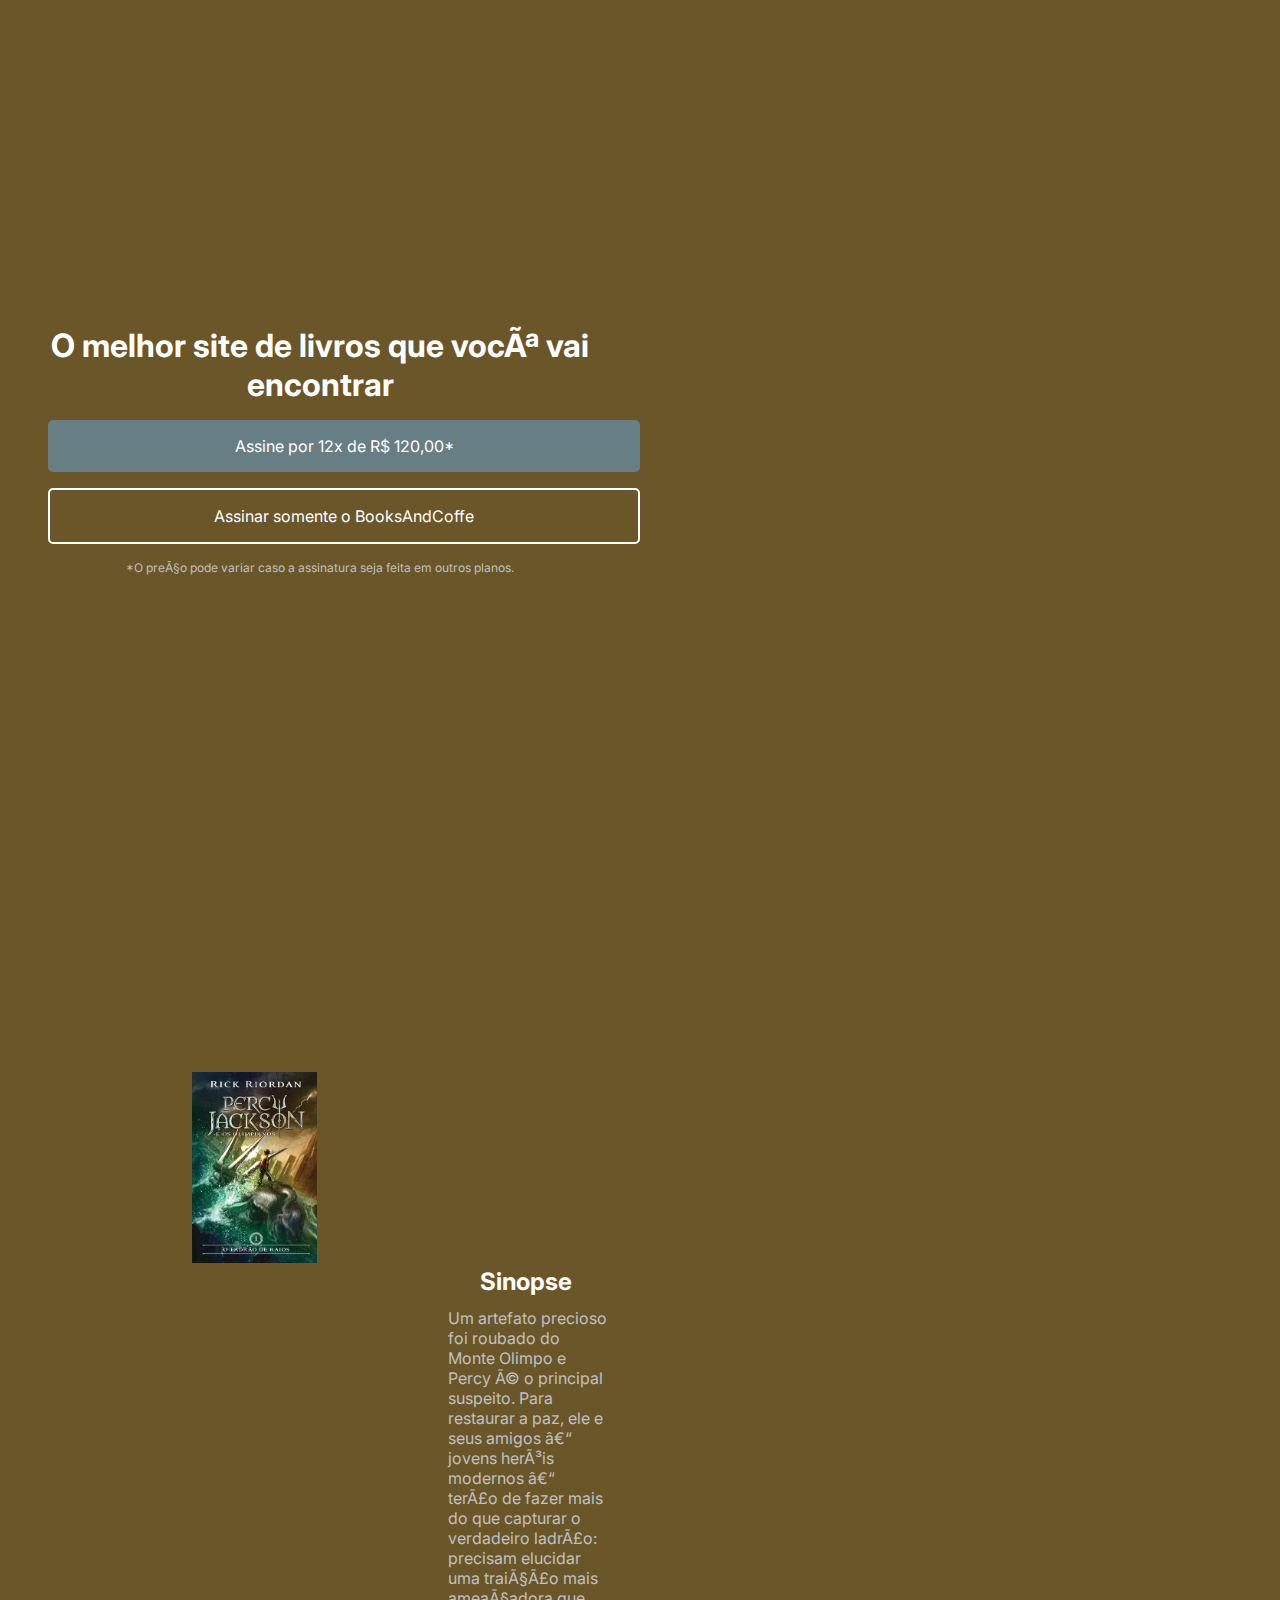
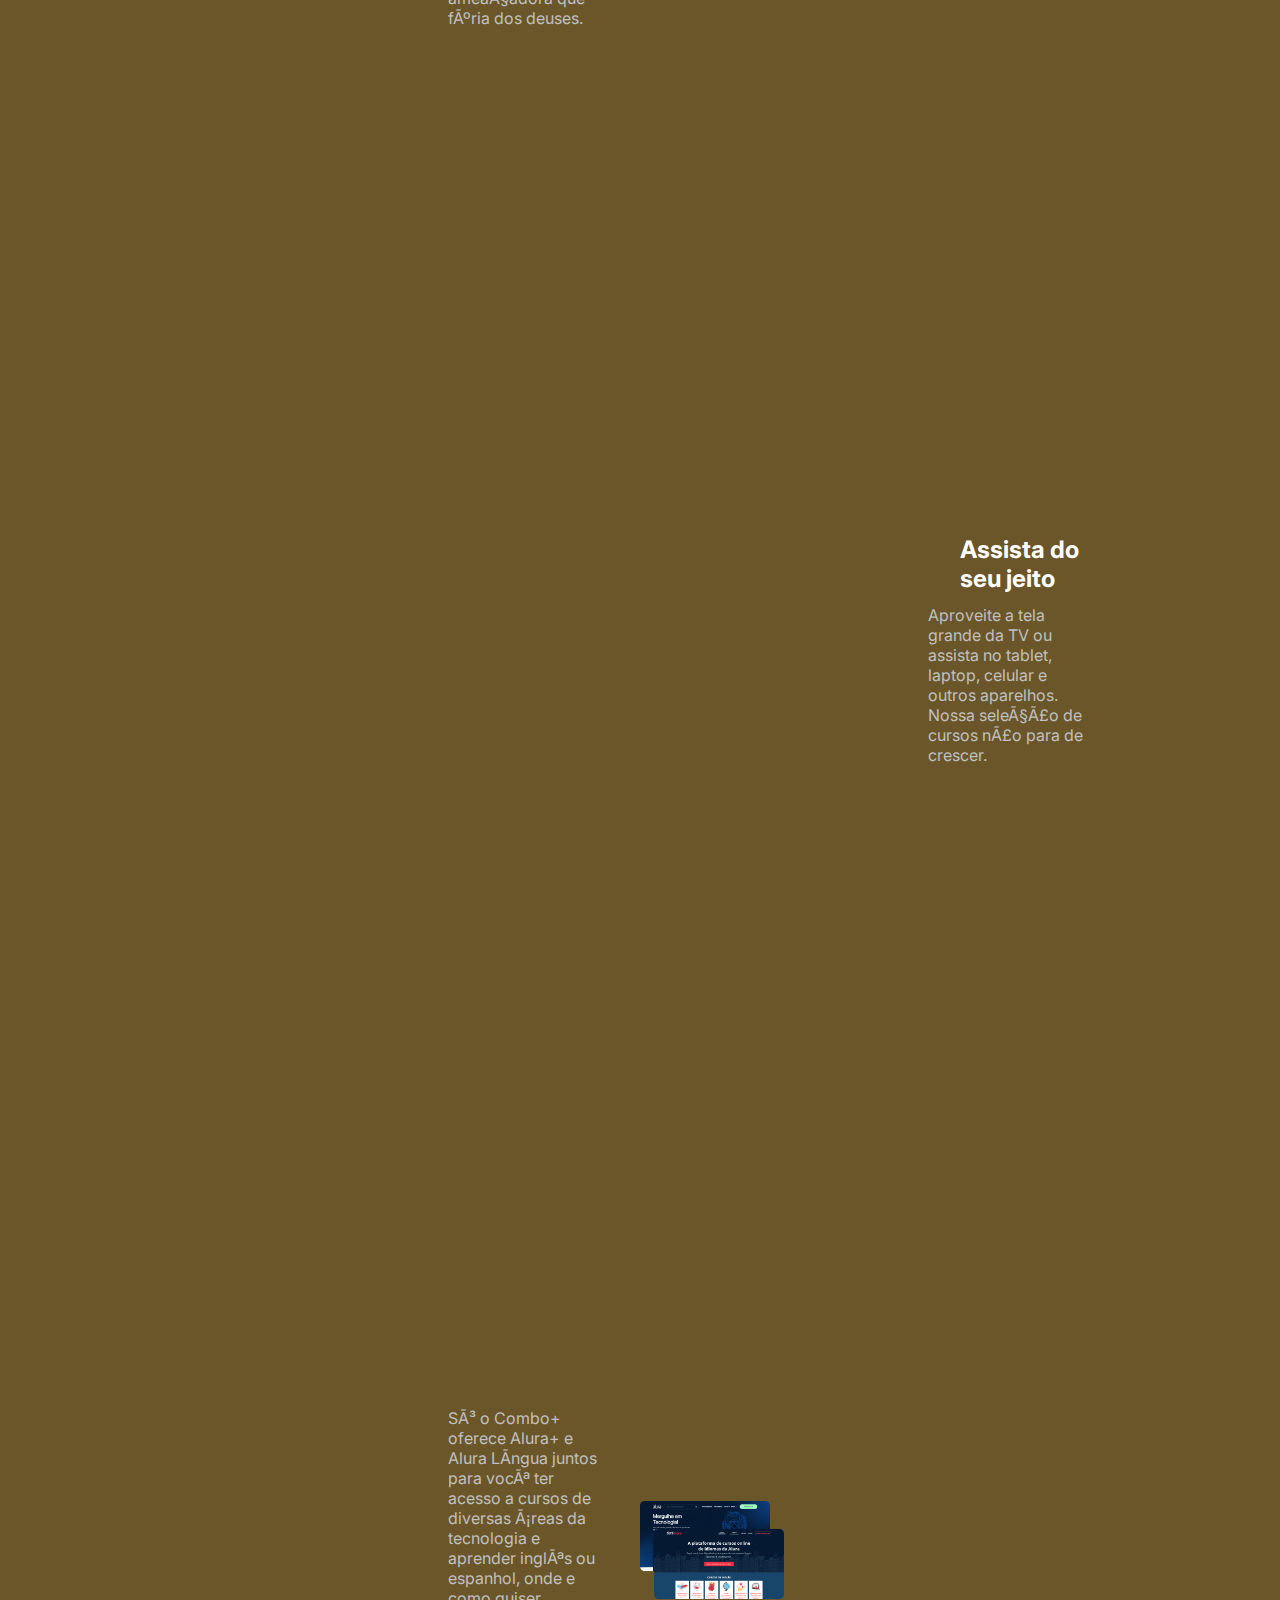
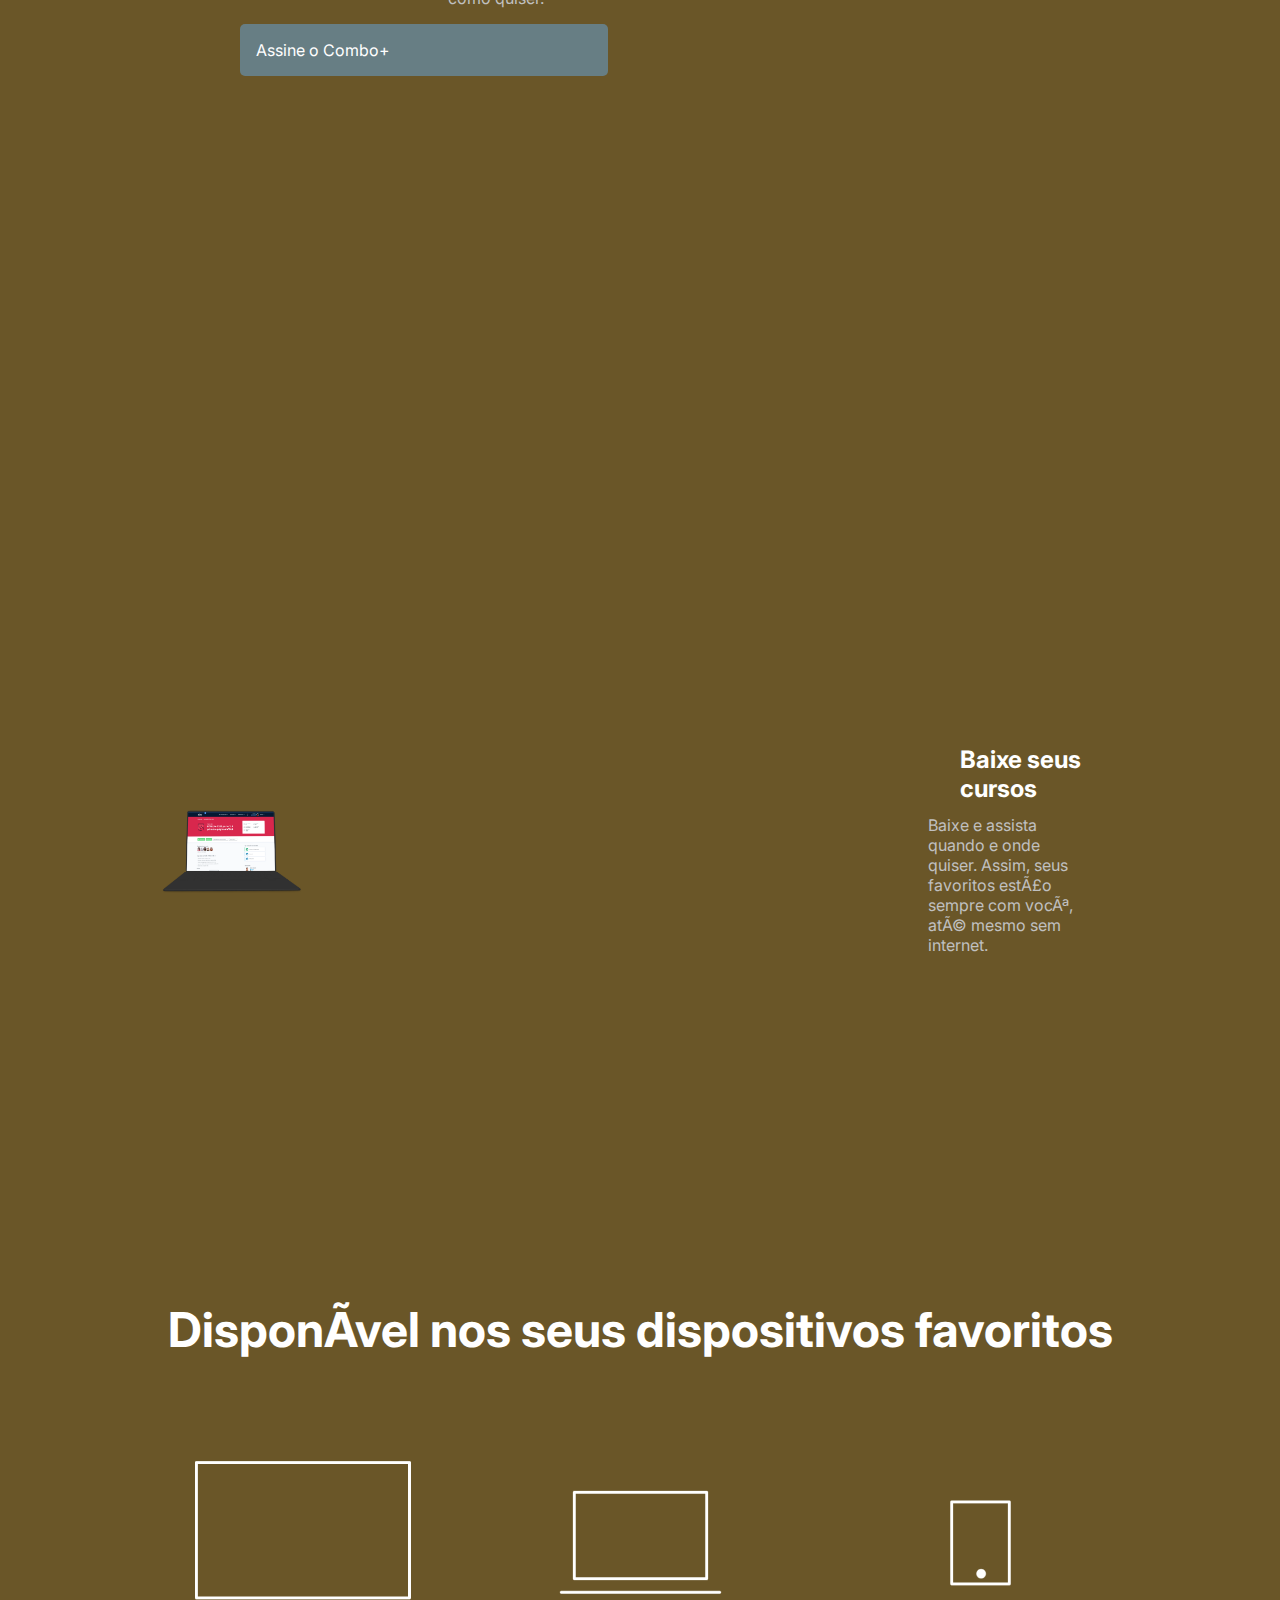
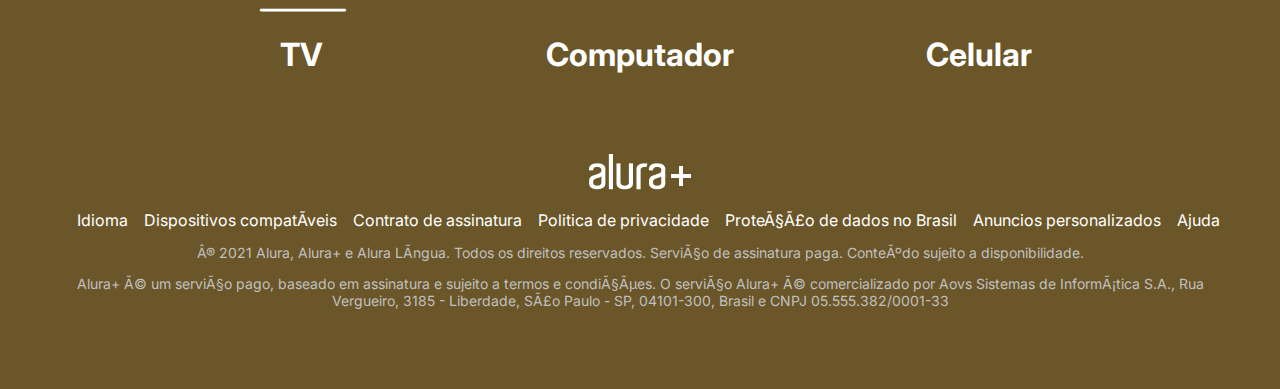
==== site-livros-main/index.html @ d56eb0d4 "Add files via upload" ====
<!DOCTYPE html>
<html>
    <body>
        <section class="container principal">
            <div>
                <h1>O melhor site de livros que você vai encontrar</h1>
                <a href="www.alura.com.br" class="container__botao">Assine por 12x de R$ 120,00*</a>
                <a href="www.alura.com.br" class="container__botao botao_secundario">Assinar somente o BooksAndCoffe</a>
                <p class="container__aviso">*O preço pode variar caso a assinatura seja feita em outros planos.</p>
            </div>
        </section>
       

<section class="container secundario">
    <div class="container__descricao">
        <img src="A1UjcPz4gZL._AC_UF1000,1000_QL80_.jpg" alt="capa do livro percy jackson" class="secundario__imagem">
        <div class="texto-pjo">
        <h2 class="descricao__titulo"> Sinopse</h2>
        <p class="descricao__texto">
            Um artefato precioso foi roubado do Monte Olimpo e Percy é o principal suspeito. 
            Para restaurar a paz, ele e seus amigos – jovens heróis modernos – terão de fazer mais do que capturar o verdadeiro ladrão: 
            precisam elucidar uma traição mais ameaçadora que fúria dos deuses.
        </p>
    </div>
</section>

<head>
    <title>Livros</title>
    <meta charset="UTF-8">
    <meta name="viewport" content="width=device-width, initial-scale=1">
    <link rel="stylesheet" href="styles.css">
    <link rel="preconnect" href="https://fonts.googleapis.com">
    <link rel="preconnect" href="https://fonts.gstatic.com" crossorigin>
    <link href="https://fonts.googleapis.com/css2?family=Inter:wght@400;700&display=swap" rel="stylesheet">
</head>

    <section class="container secundario">
        <img src="" alt="" class="secundario__imagem">
        <div class="container__descricao">
            <h2 class="descricao__titulo">Assista do seu jeito</h2>
            <p class="descricao__texto">Aproveite a tela grande da TV ou assista no tablet, laptop, celular e outros
                aparelhos. Nossa seleção de cursos não para de crescer.</p>
        </div>
    </section>

    <section class="container secundario">
        <div class="container__descricao">
            <p class="descricao__texto">
                Só o Combo+ oferece Alura+ e Alura Língua juntos para você ter acesso a cursos de diversas áreas da
                tecnologia e aprender inglês ou espanhol, onde e como quiser.
            </p>
            <a href="www.alura.com.br" class="container__botao secundario__botao" container>Assine o Combo+</a>
        </div>
        <img src="img/Telas.png" alt="Tela do alura+ e alura língua" class="secundario__imagem">
    </section>

    <section class="container secundario">
        <img src="img/Notebook.png" alt="Notebook com a página do curso HTML5 e CSS3 da Alura aberta"
            class="secundario__imagem">
        <div class="container__descricao">
            <h2 class="descricao__titulo">Baixe seus cursos</h2>
            <p class="descricao__texto">Baixe e assista quando e onde quiser. Assim, seus favoritos estão sempre com
                você, até mesmo sem internet.</p>
        </div>
    </section>
    
    <section class="dispositivos">
        <h2 class="dispositivos__titulo">Disponível nos seus dispositivos favoritos</h2>
        <ul class="dispositivos__lista">
            <li>
                <img src="img/tv.png" alt="Ícone de televisão">
                <h3 class="lista__item">TV</h3>
            </li>
            <li>
                <img src="img/computador.png" alt="Ícone de computador">
                <h3 class="lista__item">Computador</h3>
            </li>
            <li>
                <img src="img/celular.png" alt="Ícone de celular">
                <h3 class="lista__item">Celular</h3>
            </li>
        </ul>
    </section>

    <footer class="rodape">
        <img src="img/Logo.png" alt="Alura+" class="rodape__logo">
        <ul class="rodape__lista">
            <li class="lista__link">
                <a href="#">Idioma</a>
            </li>
            <li class="lista__link">
                <a href="#">Dispositivos compatíveis</a>
            </li>
            <li class="lista__link">
                <a href="#">Contrato de assinatura</a>
            </li>
            <li class="lista__link">
                <a href="#">Politica de privacidade</a>
            </li>
            <li class="lista__link">
                <a href="#">Proteção de dados no Brasil</a>
            </li>
            <li class="lista__link">
                <a href="#">Anuncios personalizados</a>
            </li>
            <li class="lista__link">
                <a href="#">Ajuda</a>
            </li>
        </ul>
        <p class="rodape__texto">® 2021 Alura, Alura+ e Alura Língua. Todos os direitos reservados. Serviço de
            assinatura paga. Conteúdo sujeito a disponibilidade.</p>
        <p class="rodape__texto">Alura+ é um serviço pago, baseado em assinatura e sujeito a termos e condições. O
            serviço Alura+ é comercializado por Aovs Sistemas de Informática S.A., Rua Vergueiro, 3185 - Liberdade, São
            Paulo - SP, 04101-300, Brasil e CNPJ 05.555.382/0001-33</p>
    </footer>
</body>

</html>
---- site-livros-main/styles.css ----
:root {
    --branco-principal: white;
    --cinza-secundario: #C0C0C0;
    --botao-azul: #677e84;
    --cor-de-fundo: #6a5628;
    --fonte-principal: 'Inter';
}

.titulo{ 
    text-align:right;
    margin:16px;
    padding:40px;
}


body {
    background-color: var(--cor-de-fundo);
    color: var(--branco-principal);
    font-family: var(--fonte-principal);
    font-size: 16px;
    font-weight: 400;
}

* {
    margin: 0;
    padding: 0;
}

.principal {
    background-image: url("https://static.vecteezy.com/ti/fotos-gratis/p1/32933078-uma-biblioteca-com-uma-volta-janela-e-uma-estante-gratis-foto.jpg");
    background-repeat: no-repeat;
    background-size: cover;
    align-items: center;
    text-align: center;
}

.container {
    height: 100vh;
    display: grid;
    grid-template-columns: 50% 50%;
}




.container__botao {
    background-color: var(--botao-azul);
    border-radius: 5px;
    padding: 1em;
    color: var(--branco-principal);
    display: block;
    text-decoration: none;
    margin-bottom: 1em;
    margin-left: 3em;
    margin-top: 1em;
}


.botao_secundario {
    background-color: transparent;
    border: 2px solid var(--branco-principal)
}

.container__aviso {
    font-size: 12px;
    color: var(--cinza-secundario);
}

.container__titulo {
    font-size: 28px;
    font-weight: 700;
}

.container__imagem {
    margin: 1em 0 1em 0;
}

.container__caixa {
    margin: 0 6em;
}

.secundario__imagem {
    width: 30%;  
}

.secundario {
    align-items: center;
    margin: 0 10em;
}

.descricao__titulo {
    font-weight: 700;
    font-size: 24px;
    color: var(--branco-principal);
    margin-bottom: 0.5em;
    margin-left: 12em;
}

.texto-pjo {
 
}

.descricao__texto {
    color: var(--cinza-secundario);
    margin-left: 16em;
}


.botao_secundario {
    background-color: transparent;
    border: 2px solid var(--branco-principal)
}


.container__descricao {
    padding: 2em;
}

.dispositivos__lista {
    display: flex;
    justify-content: center;
    list-style-type: none;
    margin: 5em 0;
}

.dispositivos {
    text-align: center;
}

.dispositivos__titulo {
    font-size: 48px;
    color: var(--branco-principal);
}

.lista__item {
    font-size: 32px;
    color: var(--branco-principal);
}

.rodape {
    text-align: center;
    margin: 5em 3em;
}

.rodape__lista {
    display: flex;
    justify-content: center;
    list-style-type: none;
    margin-top: 1em;
}

.lista__link a{
    text-decoration: none;
    color: var(--branco-principal);
    margin-left: 1em;
}

.rodape__texto {
    margin: 1em 0;
    color: var(--cinza-secundario);
    font-size: 14px;
}
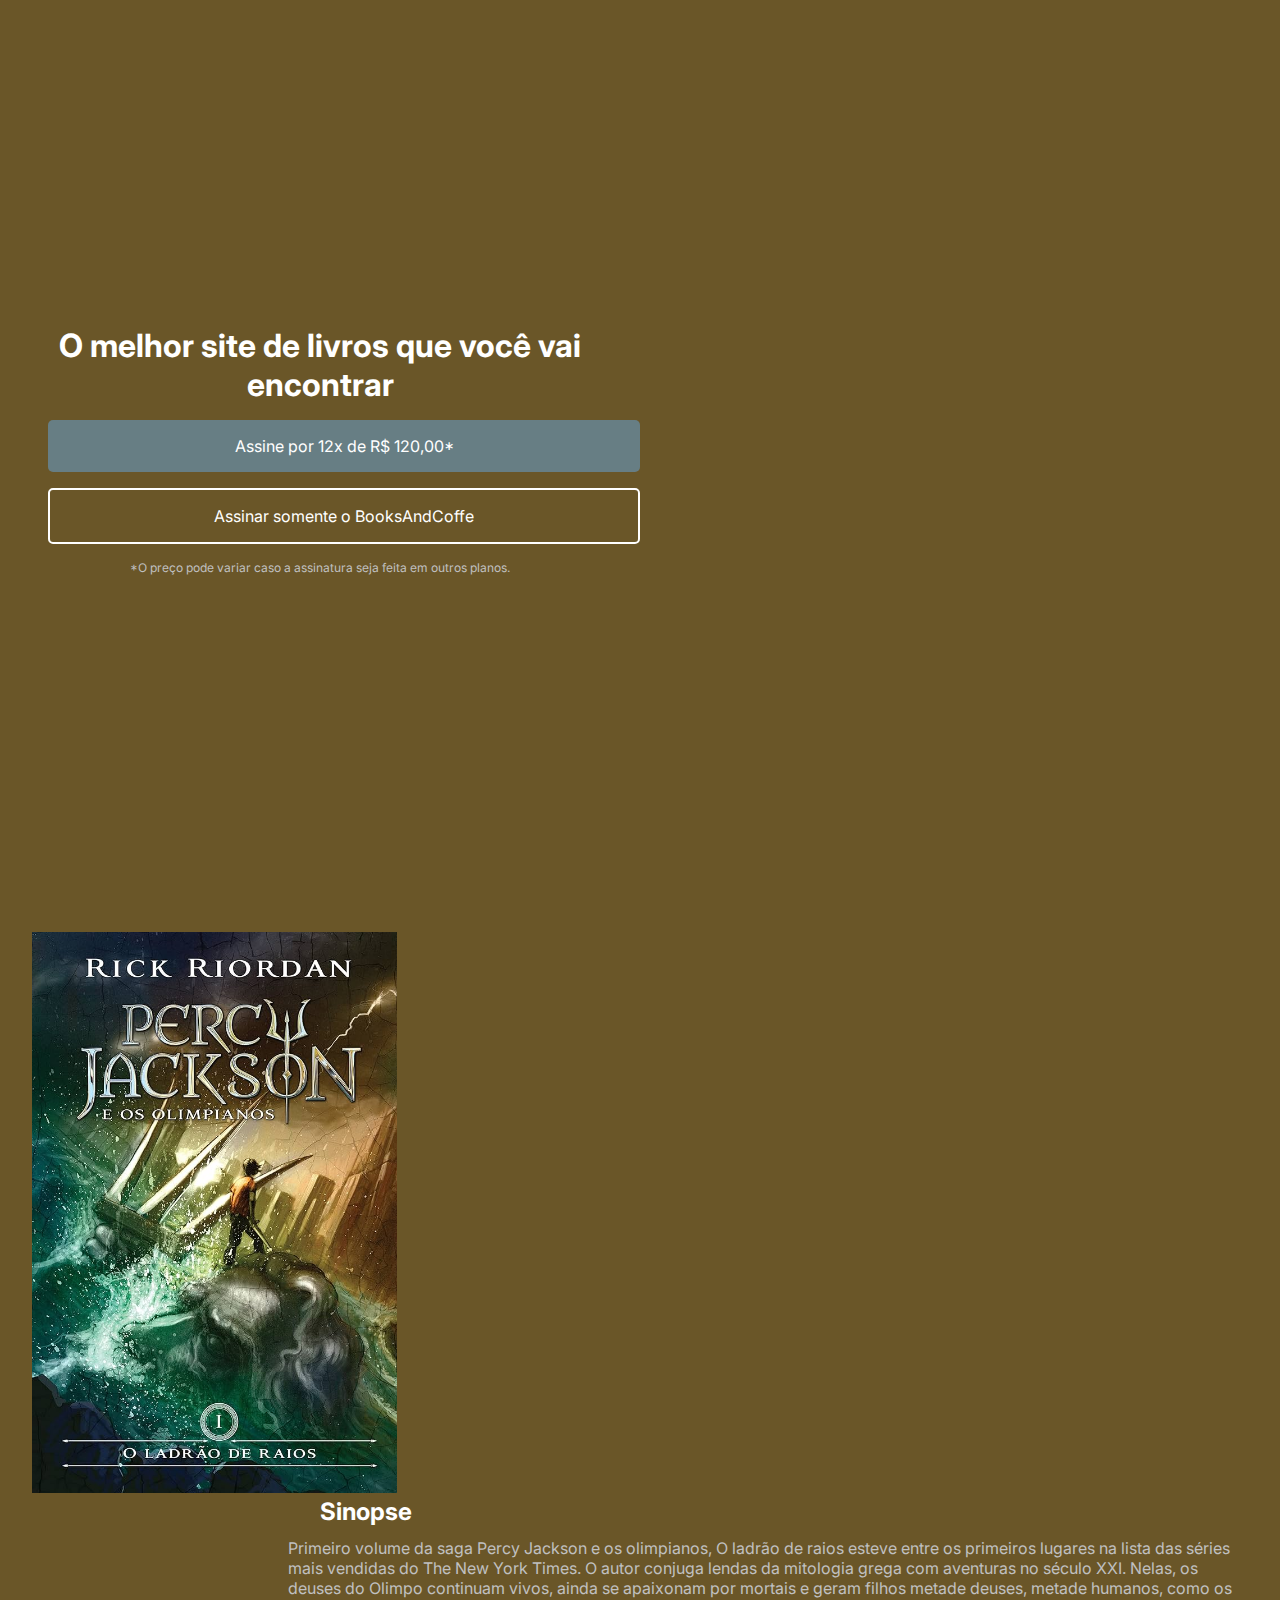
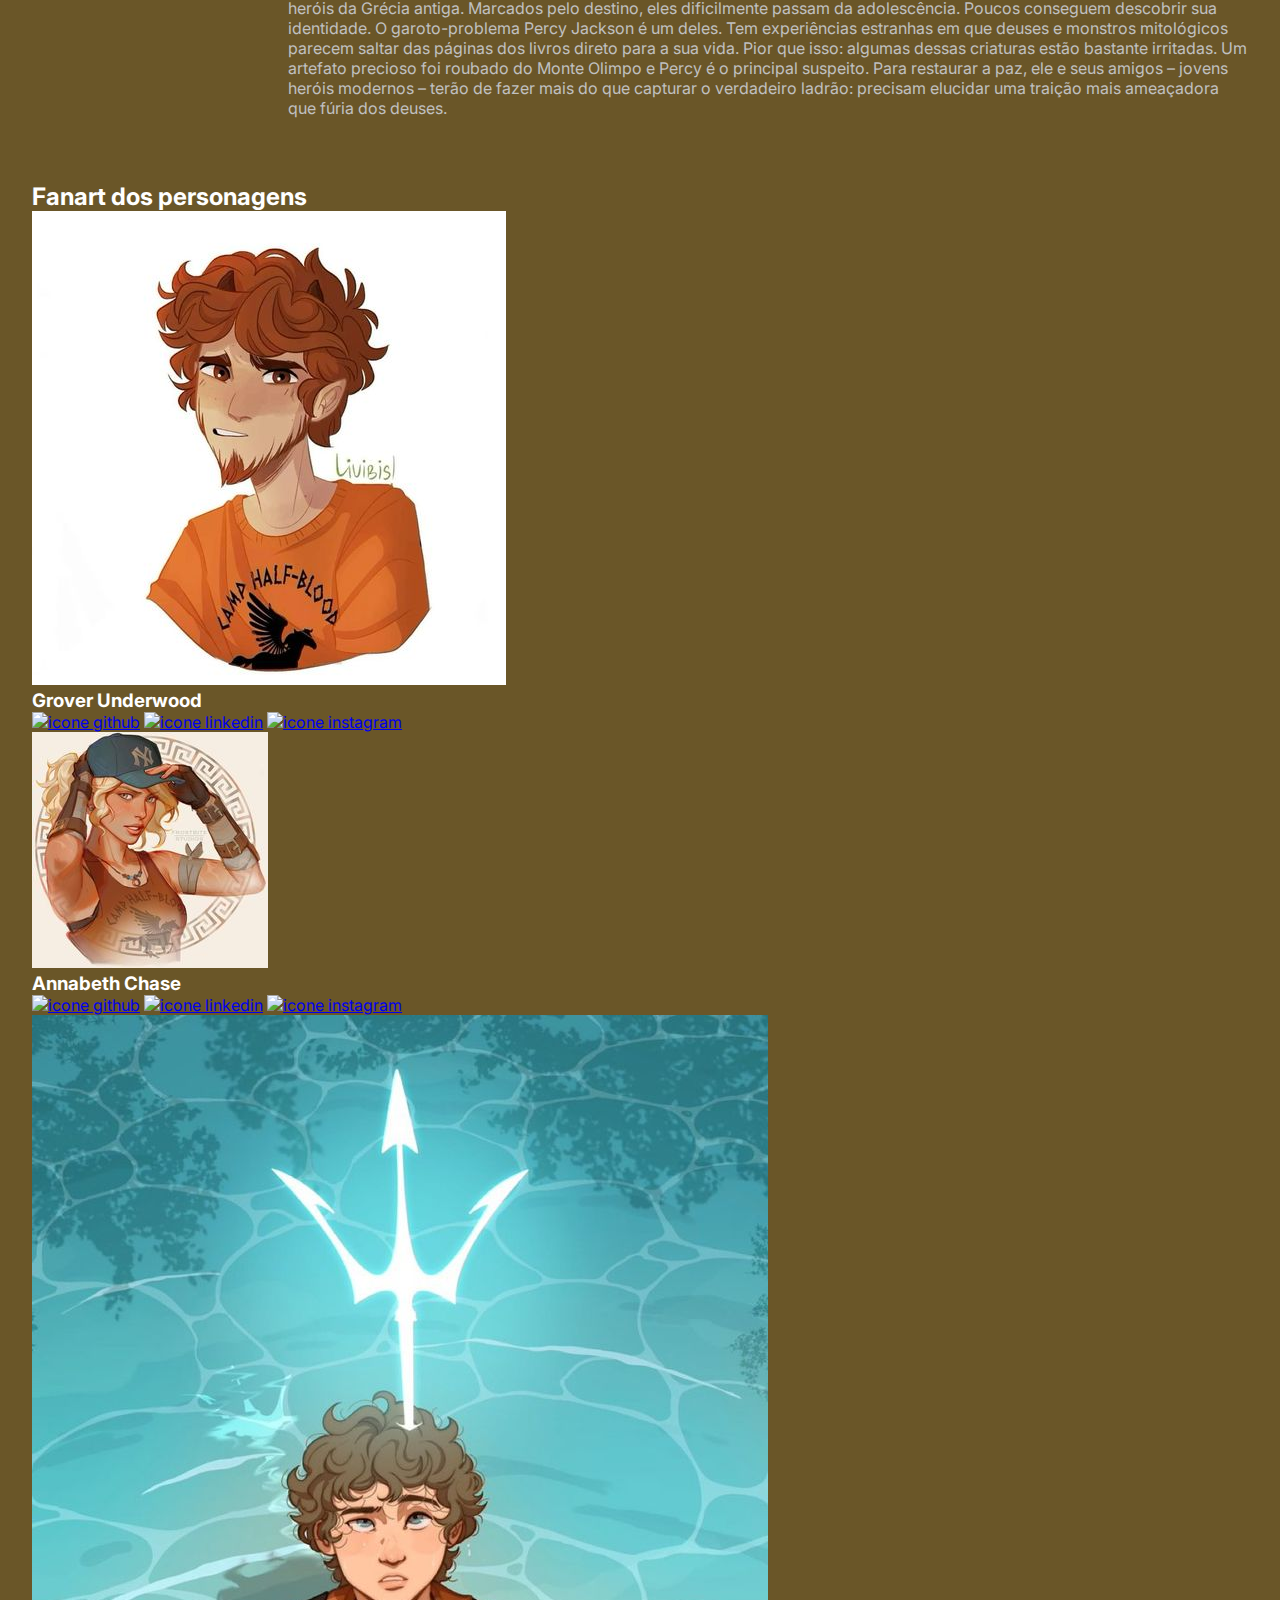
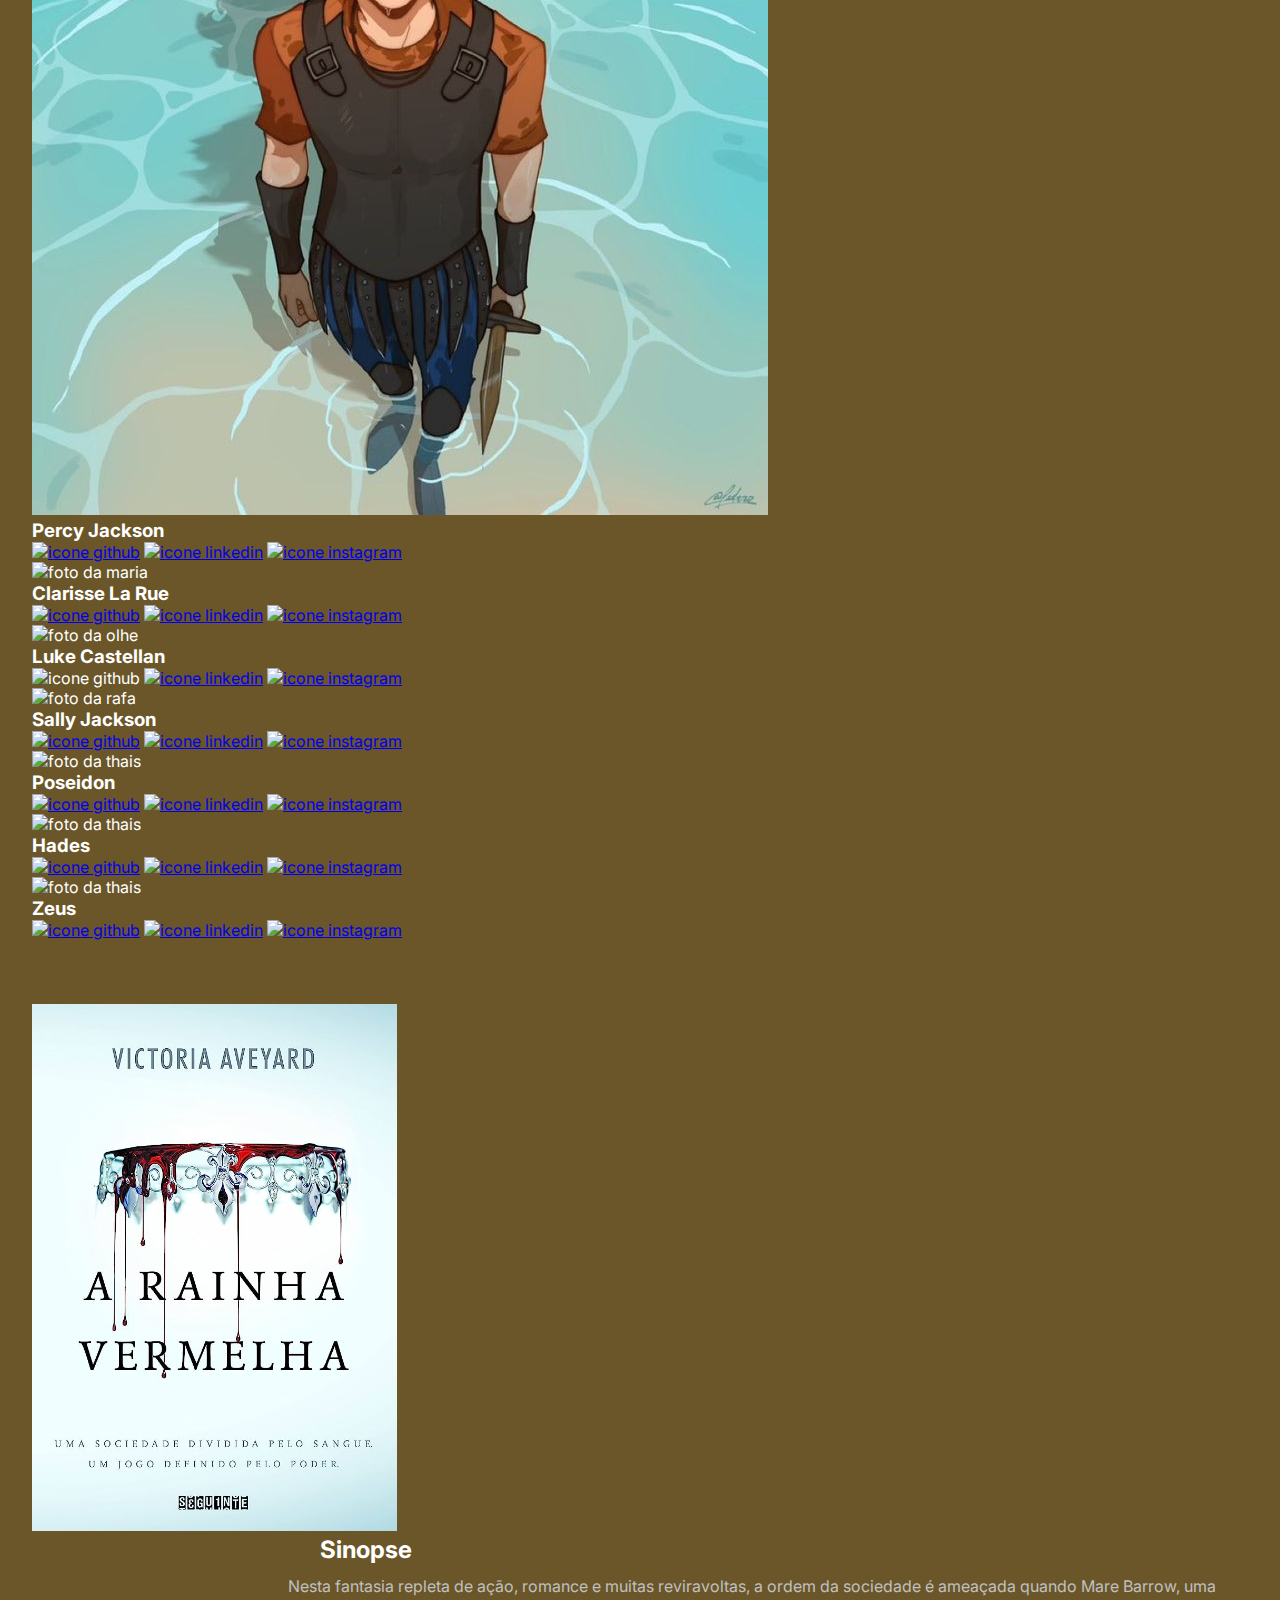
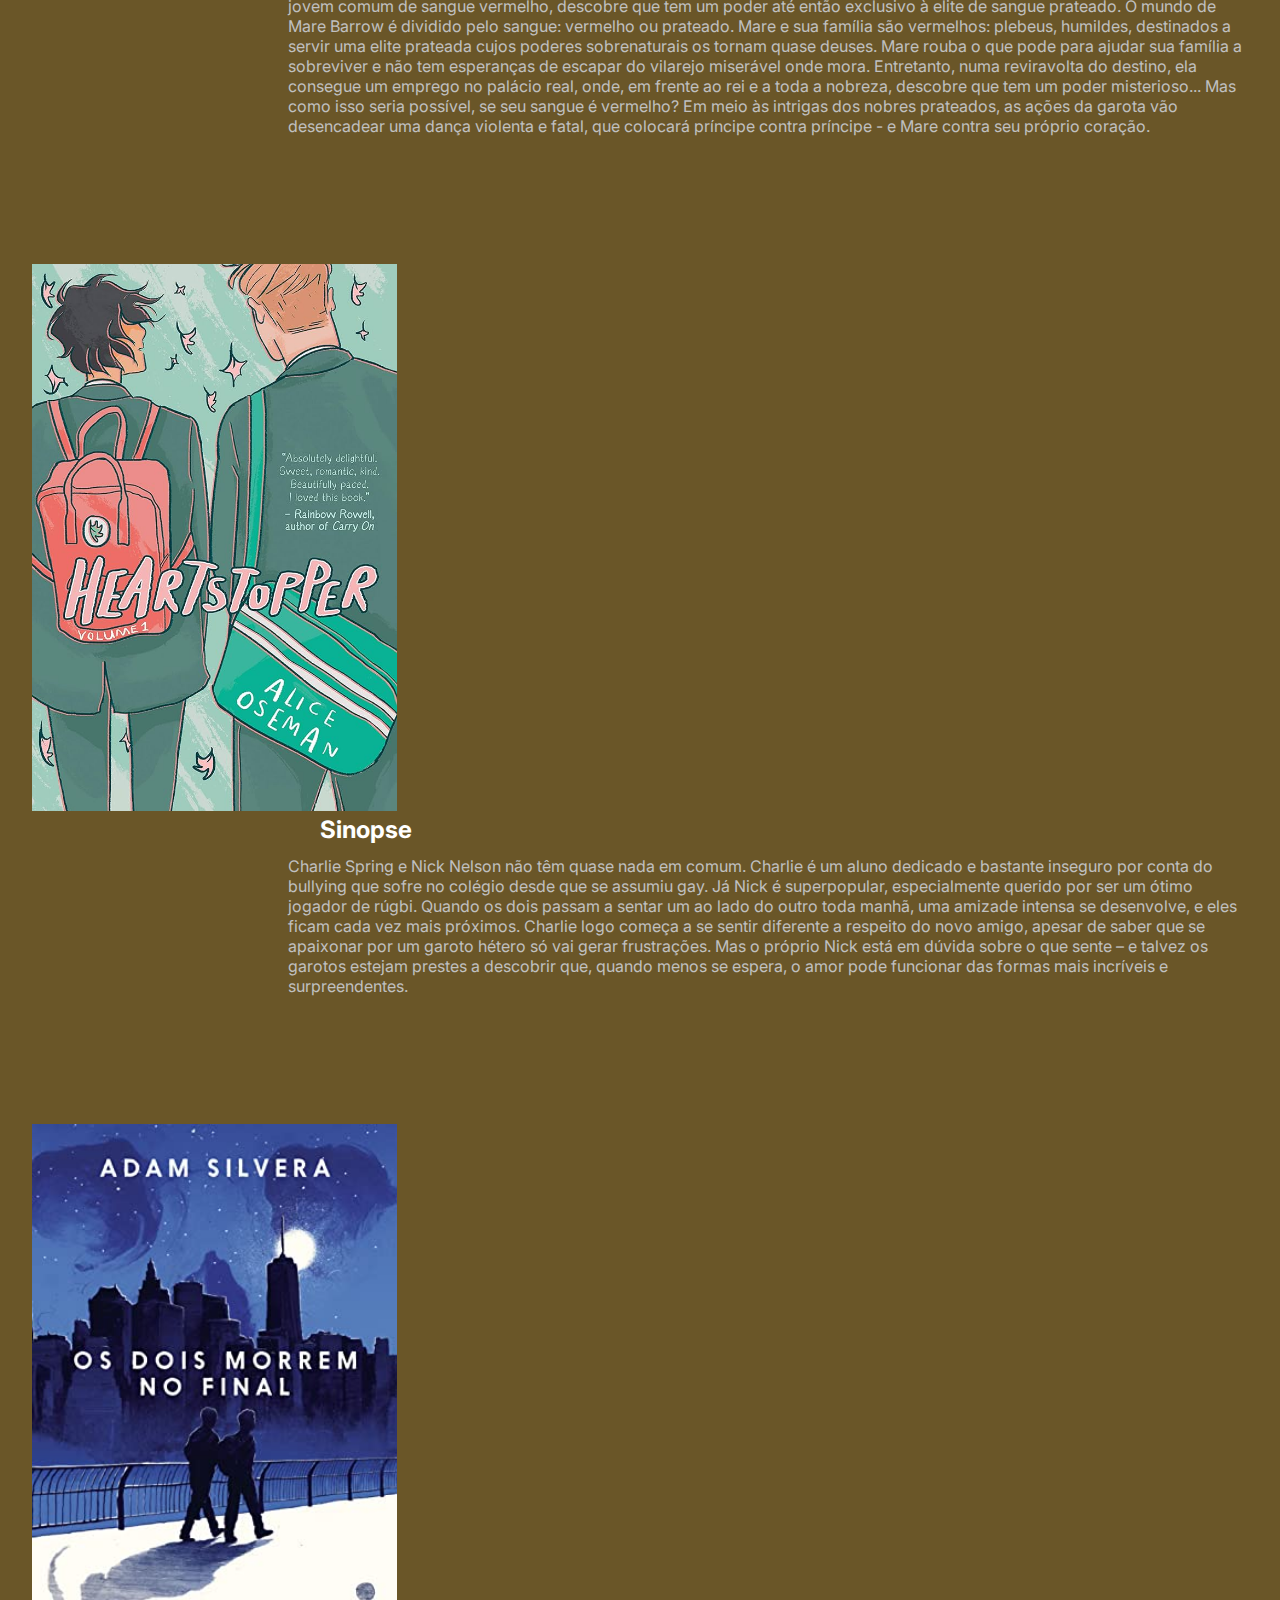
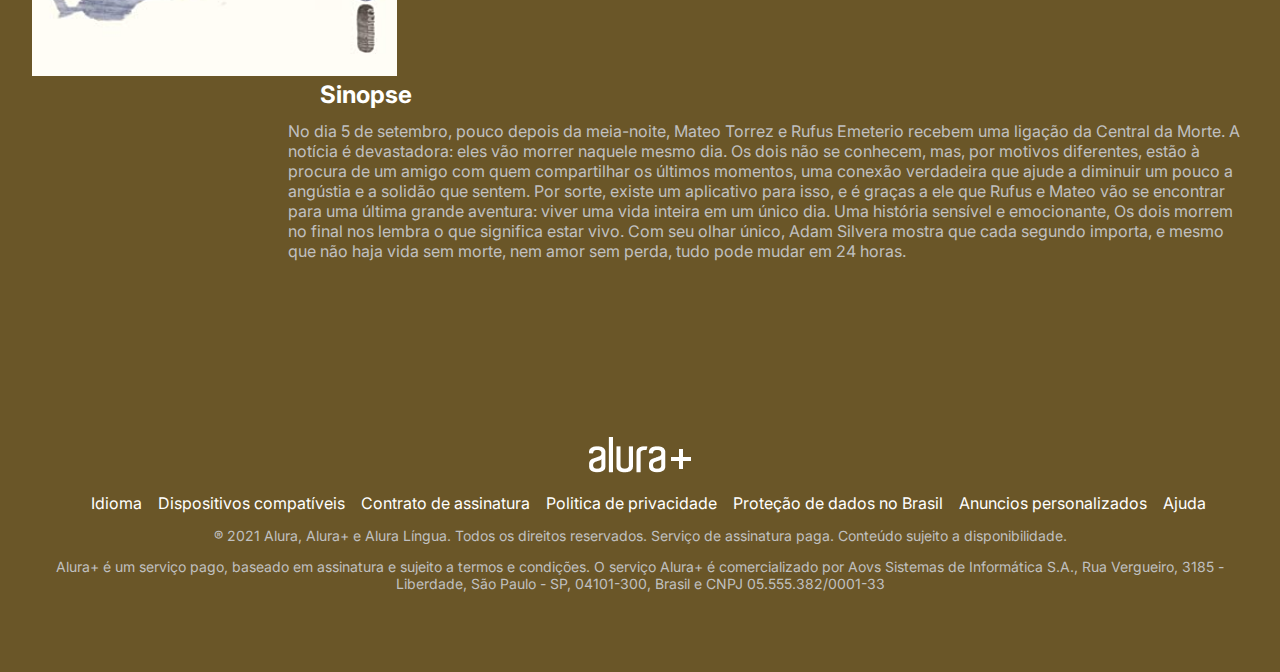
==== commit f505943a: "Add files via upload" ====
--- a/site-livros-main/index.html
+++ b/site-livros-main/index.html
@@ -10,20 +10,6 @@
             </div>
         </section>
        
-
-<section class="container secundario">
-    <div class="container__descricao">
-        <img src="A1UjcPz4gZL._AC_UF1000,1000_QL80_.jpg" alt="capa do livro percy jackson" class="secundario__imagem">
-        <div class="texto-pjo">
-        <h2 class="descricao__titulo"> Sinopse</h2>
-        <p class="descricao__texto">
-            Um artefato precioso foi roubado do Monte Olimpo e Percy é o principal suspeito. 
-            Para restaurar a paz, ele e seus amigos – jovens heróis modernos – terão de fazer mais do que capturar o verdadeiro ladrão: 
-            precisam elucidar uma traição mais ameaçadora que fúria dos deuses.
-        </p>
-    </div>
-</section>
-
 <head>
     <title>Livros</title>
     <meta charset="UTF-8">
@@ -34,53 +20,160 @@
     <link href="https://fonts.googleapis.com/css2?family=Inter:wght@400;700&display=swap" rel="stylesheet">
 </head>
 
-    <section class="container secundario">
-        <img src="" alt="" class="secundario__imagem">
-        <div class="container__descricao">
-            <h2 class="descricao__titulo">Assista do seu jeito</h2>
-            <p class="descricao__texto">Aproveite a tela grande da TV ou assista no tablet, laptop, celular e outros
-                aparelhos. Nossa seleção de cursos não para de crescer.</p>
-        </div>
-    </section>
-
-    <section class="container secundario">
-        <div class="container__descricao">
-            <p class="descricao__texto">
-                Só o Combo+ oferece Alura+ e Alura Língua juntos para você ter acesso a cursos de diversas áreas da
-                tecnologia e aprender inglês ou espanhol, onde e como quiser.
-            </p>
-            <a href="www.alura.com.br" class="container__botao secundario__botao" container>Assine o Combo+</a>
-        </div>
-        <img src="img/Telas.png" alt="Tela do alura+ e alura língua" class="secundario__imagem">
-    </section>
-
-    <section class="container secundario">
-        <img src="img/Notebook.png" alt="Notebook com a página do curso HTML5 e CSS3 da Alura aberta"
-            class="secundario__imagem">
-        <div class="container__descricao">
-            <h2 class="descricao__titulo">Baixe seus cursos</h2>
-            <p class="descricao__texto">Baixe e assista quando e onde quiser. Assim, seus favoritos estão sempre com
-                você, até mesmo sem internet.</p>
-        </div>
-    </section>
+<section class="box quadrado-secundario">
+    <div class="container__descricao">
+        <img src="A1UjcPz4gZL._AC_UF1000,1000_QL80_.jpg" alt="capa do livro percy jackson" class="secundario__imagem">
+ 
+        <h2 class="descricao__titulo"> Sinopse</h2>
+        <p class="descricao__texto">
+            Primeiro volume da saga Percy Jackson e os olimpianos, O ladrão de raios esteve entre os primeiros lugares na lista das séries mais vendidas do The New York Times. O autor conjuga lendas da mitologia grega com aventuras no século XXI. Nelas, os deuses do Olimpo continuam vivos, ainda se apaixonam por mortais e geram filhos metade deuses, metade humanos, como os heróis da Grécia antiga. Marcados pelo destino, eles dificilmente passam da adolescência. Poucos conseguem descobrir sua identidade. O garoto-problema Percy Jackson é um deles. Tem experiências estranhas em que deuses e monstros mitológicos parecem saltar das páginas dos livros direto para a sua vida. Pior que isso: algumas dessas criaturas estão bastante irritadas. Um artefato precioso foi roubado do Monte Olimpo e Percy é o principal suspeito. Para restaurar a paz, ele e seus amigos – jovens heróis modernos – terão de fazer mais do que capturar o verdadeiro ladrão: precisam elucidar uma traição mais ameaçadora que fúria dos deuses.
+        </p>
+    </div>
+</section>
+
+
+
+<section class="box quadrado-secundario">
+    <div class="container__descricao">
+<section class="estudante">
+ 
+    <h2 class="estudante-titulo">Fanart dos personagens</h2>
+    <div class="estudante-todos">
+    <span></span>
+    <div class="estudante-div">
+        <img class="estudante-imagem" src="1b8bab7caab551a113f7c5d4a9982960.jpg" alt="foto do marcelo">
+        <h3 class="estudante-nome">Grover Underwood</h3>
+        <a href="https://github.com/marcelopaludetto"><img class="estudante-icone" src="github.png" alt="icone github"></a>
+        <a href="https://linkedin.com/marcelopaludetto"><img class="estudante-icone" src="linkedin.png" alt="icone linkedin"></a>
+        <a href="https://instagram.com/marcelopaludetto"><img class="estudante-icone" src="instagram.png" alt="icone instagram"></a>
+    </div>
+    <div class="estudante-div">
+        <img class="estudante-imagem" src="9ffa8c197bbcd28e5cb07743d4a0ab1f.jpg" alt="foto da lizandra">
+        <h3 class="estudante-nome">Annabeth Chase</h3>
+        <a href="https://github.com/LizandraDuarte40"><img class="estudante-icone" src="github.png" alt="icone github"></a>
+        <a href="https://www.linkedin.com/in/lizandrarlm-duarte/"><img class="estudante-icone" src="linkedin.png" alt="icone linkedin"></a>
+        <a href="https://www.instagram.com/lizandrarlm"><img class="estudante-icone" src="instagram.png" alt="icone instagram"></a>
+    </div>
+    <span></span>
+    <span></span>
+    <div class="estudante-div">
+        <img class="estudante-imagem" src="36ecf3b90e9d89e52270fd29aa7e216f.jpg" alt="foto da joice">
+        <h3 class="estudante-nome">Percy Jackson</h3>
+        <a href="https://github.com/JoiceAlura"><img class="estudante-icone" src="github.png" alt="icone github"></a>
+        <a href="https://www.linkedin.com/in/joicebarbaresco/"><img class="estudante-icone" src="linkedin.png" alt="icone linkedin"></a>
+        <a href="https://www.instagram.com/joicebarbaresco/"><img class="estudante-icone" src="instagram.png" alt="icone instagram"></a>
+    </div>
+    <div class="estudante-div">
+        <img class="estudante-imagem" src="Maria.jpg" alt="foto da maria">
+        <h3 class="estudante-nome">Clarisse La Rue</h3>
+        <a href="https://github.com/MagePSR"><img class="estudante-icone" src="github.png" alt="icone github"></a>
+        <a href="https://www.linkedin.com/in/mariageovanna"><img class="estudante-icone" src="linkedin.png" alt="icone linkedin"></a>
+        <a href="https://www.instagram.com/magpsr/"><img class="estudante-icone" src="instagram.png" alt="icone instagram"></a>
+    </div>
+    <div class="estudante-div">
+        <img class="estudante-imagem" src="Olivia.jpg" alt="foto da olhe">
+        <h3 class="estudante-nome">Luke Castellan</h3>
+        <img class="estudante-icone" src="github.png" alt="icone github">
+        <a href="https://www.linkedin.com/in/olhe/"><img class="estudante-icone" src="linkedin.png" alt="icone linkedin"></a>
+        <a href="https://github.com/olhe12"><img class="estudante-icone" src="instagram.png" alt="icone instagram"></a>
+    </div>
+    <span></span>
+    <span></span>
+    <div class="estudante-div">
+        <img class="estudante-imagem" src="Rafa.jpg" alt="foto da rafa">
+        <h3 class="estudante-nome">Sally Jackson</h3>
+        <a href="https://github.com/rafaelamunhoz12"><img class="estudante-icone" src="github.png" alt="icone github"></a>
+        <a href="http://linkedin.com/in/rafaela-felix-munhoz-oliveira-02160a10a"><img class="estudante-icone" src="linkedin.png" alt="icone linkedin"></a>
+        <a href="https://www.instagram.com/rafafmo/"><img class="estudante-icone" src="instagram.png" alt="icone instagram"></a>
+    </div>
+    <div class="estudante-div">
+        <img class="estudante-imagem" src="Thais.jpg" alt="foto da thais">
+        <h3 class="estudante-nome">Poseidon</h3>
+        <a href="https://github.com/Thaispianucci"><img class="estudante-icone" src="github.png" alt="icone github"></a>
+        <a href="https://www.linkedin.com/in/thais-pianucci-benedicto-54a9a416/"><img class="estudante-icone" src="linkedin.png" alt="icone linkedin"></a>
+        <a href="https://www.instagram.com/thaispianucci/"><img class="estudante-icone" src="instagram.png" alt="icone instagram"></a>
+    </div>
+    <div class="estudante-div">
+        <img class="estudante-imagem" src="Thais.jpg" alt="foto da thais">
+        <h3 class="estudante-nome">Hades</h3>
+        <a href="https://github.com/Thaispianucci"><img class="estudante-icone" src="github.png" alt="icone github"></a>
+        <a href="https://www.linkedin.com/in/thais-pianucci-benedicto-54a9a416/"><img class="estudante-icone" src="linkedin.png" alt="icone linkedin"></a>
+        <a href="https://www.instagram.com/thaispianucci/"><img class="estudante-icone" src="instagram.png" alt="icone instagram"></a>
+    </div>
+    <div class="estudante-div">
+        <img class="estudante-imagem" src="Thais.jpg" alt="foto da thais">
+        <h3 class="estudante-nome">Zeus</h3>
+        <a href="https://github.com/Thaispianucci"><img class="estudante-icone" src="github.png" alt="icone github"></a>
+        <a href="https://www.linkedin.com/in/thais-pianucci-benedicto-54a9a416/"><img class="estudante-icone" src="linkedin.png" alt="icone linkedin"></a>
+        <a href="https://www.instagram.com/thaispianucci/"><img class="estudante-icone" src="instagram.png" alt="icone instagram"></a>
+    </div>
+</div>
+</section>
+</section>
+
+
+
+<section class="box quadrado-terciario">
+    <div class="container__descricao">
+        <img src="71XnifrVw3L._AC_UF1000,1000_QL80_.jpg" alt="capa do livro rainha vermelha" class="secundario__imagem">
+
+        <h2 class="descricao__titulo"> Sinopse</h2>
+        <p class="descricao__texto">
+         Nesta fantasia repleta de ação, romance e muitas reviravoltas, a ordem da sociedade é ameaçada quando Mare Barrow, uma jovem comum de sangue vermelho, descobre que tem um poder até então exclusivo à elite de sangue prateado.
+
+        O mundo de Mare Barrow é dividido pelo sangue: vermelho ou prateado. Mare e sua família são vermelhos: plebeus, humildes, destinados a servir uma elite prateada cujos poderes sobrenaturais os tornam quase deuses.
+        Mare rouba o que pode para ajudar sua família a sobreviver e não tem esperanças de escapar do vilarejo miserável onde mora. Entretanto, numa reviravolta do destino, ela consegue um emprego no palácio real, onde, em frente ao rei e a toda a nobreza, descobre que tem um poder misterioso... Mas como isso seria possível, se seu sangue é vermelho?
+        Em meio às intrigas dos nobres prateados, as ações da garota vão desencadear uma dança violenta e fatal, que colocará príncipe contra príncipe - e Mare contra seu próprio coração.
+        </p>
+    </div>
+</section>
+
+<section class="box quadrado-terciario">
+    <div class="container__descricao">
+       
     
-    <section class="dispositivos">
-        <h2 class="dispositivos__titulo">Disponível nos seus dispositivos favoritos</h2>
-        <ul class="dispositivos__lista">
-            <li>
-                <img src="img/tv.png" alt="Ícone de televisão">
-                <h3 class="lista__item">TV</h3>
-            </li>
-            <li>
-                <img src="img/computador.png" alt="Ícone de computador">
-                <h3 class="lista__item">Computador</h3>
-            </li>
-            <li>
-                <img src="img/celular.png" alt="Ícone de celular">
-                <h3 class="lista__item">Celular</h3>
-            </li>
-        </ul>
-    </section>
+    </div>
+</section>
+
+<section class="box quadrado-quarto">
+    <div class="container__descricao">
+        <img src="81v7ORMps6L._AC_UF894,1000_QL80_DpWeblab_.jpg" alt="capa do livro hearthstopper" class="secundario__imagem">
+  
+        <h2 class="descricao__titulo"> Sinopse</h2>
+        <p class="descricao__texto">
+            Charlie Spring e Nick Nelson não têm quase nada em comum. Charlie é um aluno dedicado e bastante inseguro por conta do bullying que sofre no colégio desde que se assumiu gay. Já Nick é superpopular, especialmente querido por ser um ótimo jogador de rúgbi. Quando os dois passam a sentar um ao lado do outro toda manhã, uma amizade intensa se desenvolve, e eles ficam cada vez mais próximos.
+            Charlie logo começa a se sentir diferente a respeito do novo amigo, apesar de saber que se apaixonar por um garoto hétero só vai gerar frustrações. Mas o próprio Nick está em dúvida sobre o que sente – e talvez os garotos estejam prestes a descobrir que, quando menos se espera, o amor pode funcionar das formas mais incríveis e surpreendentes.
+        </p>
+    </div>
+</section>
+
+<section class="box quadrado-quarto">
+    <div class="container__descricao">
+        
+    </div>
+</section>
+
+<section class="box quadrado-quinto">
+    <div class="container__descricao">
+        <img src="41EkWejxquL.jpg" alt="capa do livro os dois morrem no final" class="secundario__imagem">
+       
+        <h2 class="descricao__titulo"> Sinopse</h2>
+        <p class="descricao__texto">
+            No dia 5 de setembro, pouco depois da meia-noite, Mateo Torrez e Rufus Emeterio recebem uma ligação da Central da Morte. A notícia é devastadora: eles vão morrer naquele mesmo dia.
+
+            Os dois não se conhecem, mas, por motivos diferentes, estão à procura de um amigo com quem compartilhar os últimos momentos, uma conexão verdadeira que ajude a diminuir um pouco a angústia e a solidão que sentem. Por sorte, existe um aplicativo para isso, e é graças a ele que Rufus e Mateo vão se encontrar para uma última grande aventura: viver uma vida inteira em um único dia.
+            
+            Uma história sensível e emocionante, Os dois morrem no final nos lembra o que significa estar vivo. Com seu olhar único, Adam Silvera mostra que cada segundo importa, e mesmo que não haja vida sem morte, nem amor sem perda, tudo pode mudar em 24 horas.
+        </p>
+    </div>
+</section>
+
+<section class="box quadrado-quinto">
+    <div class="container__descricao">
+       
+    </div>
+</section>
+
 
     <footer class="rodape">
         <img src="img/Logo.png" alt="Alura+" class="rodape__logo">
